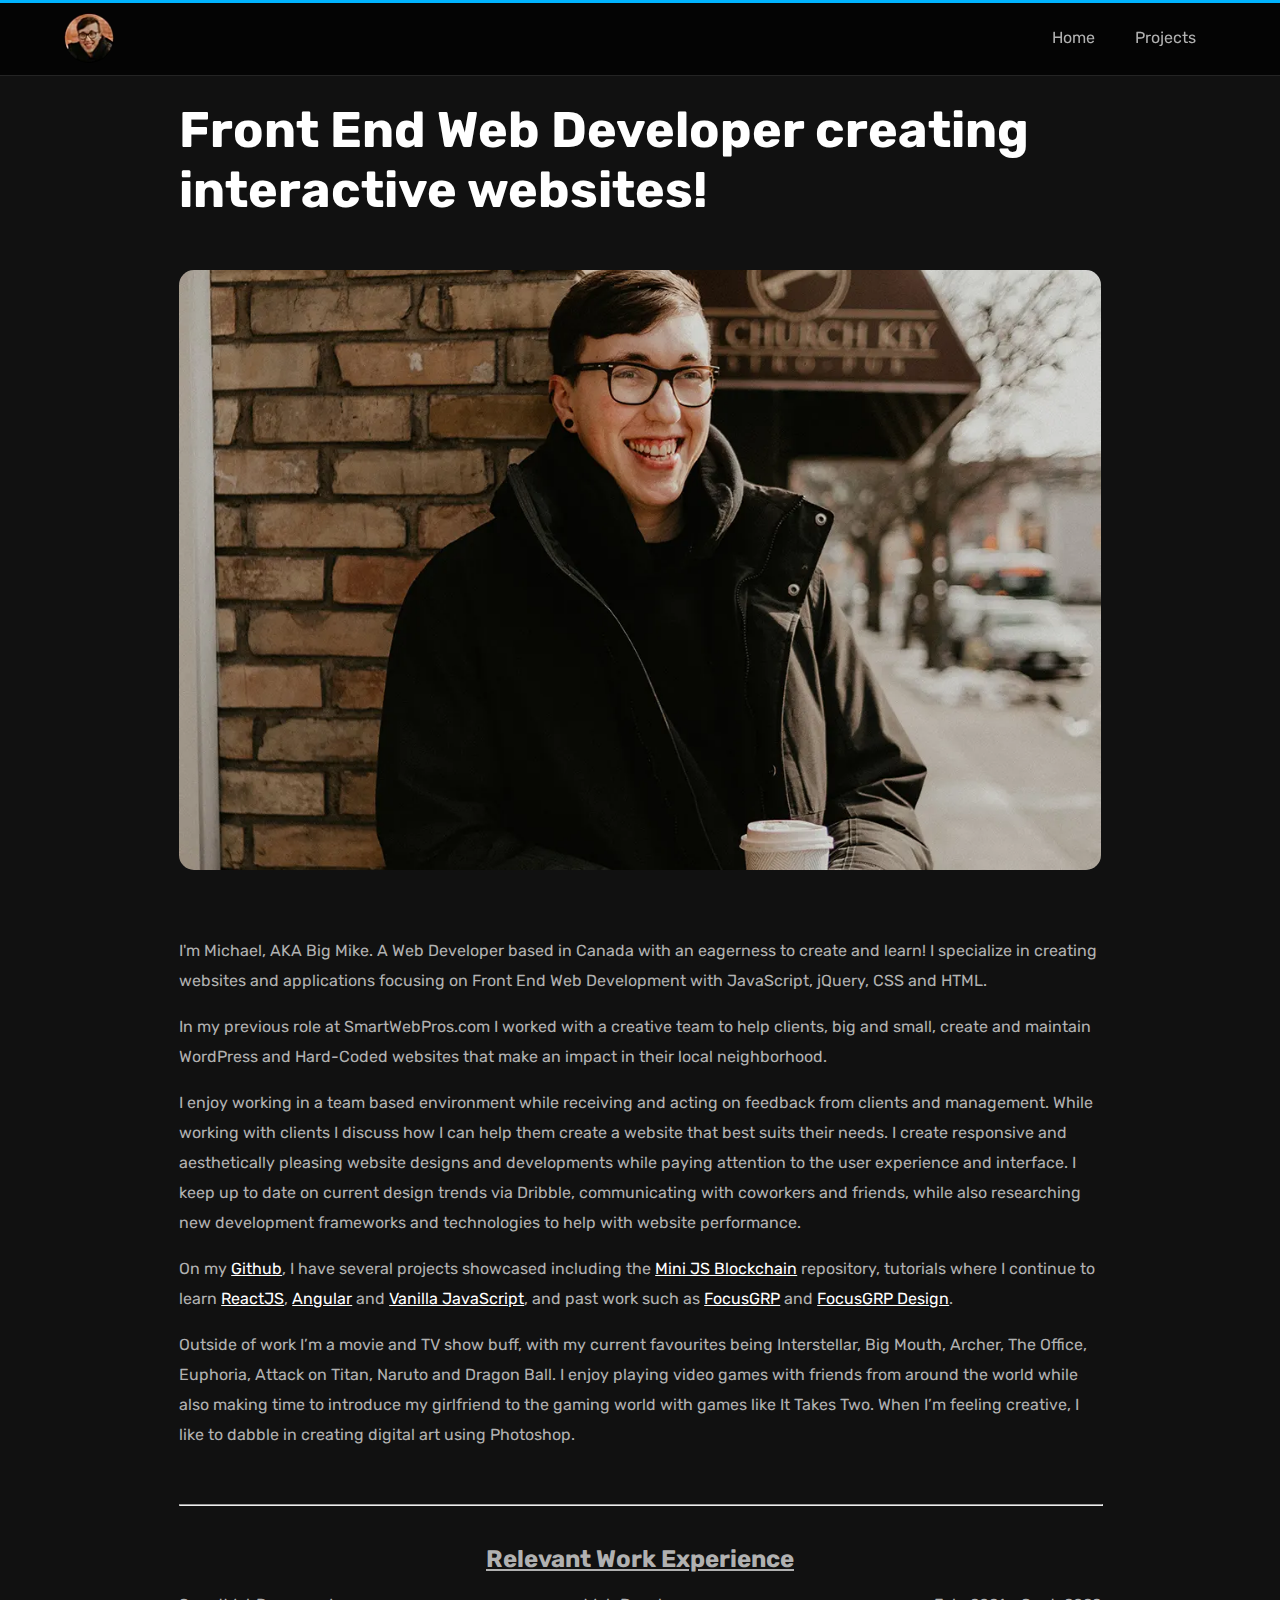
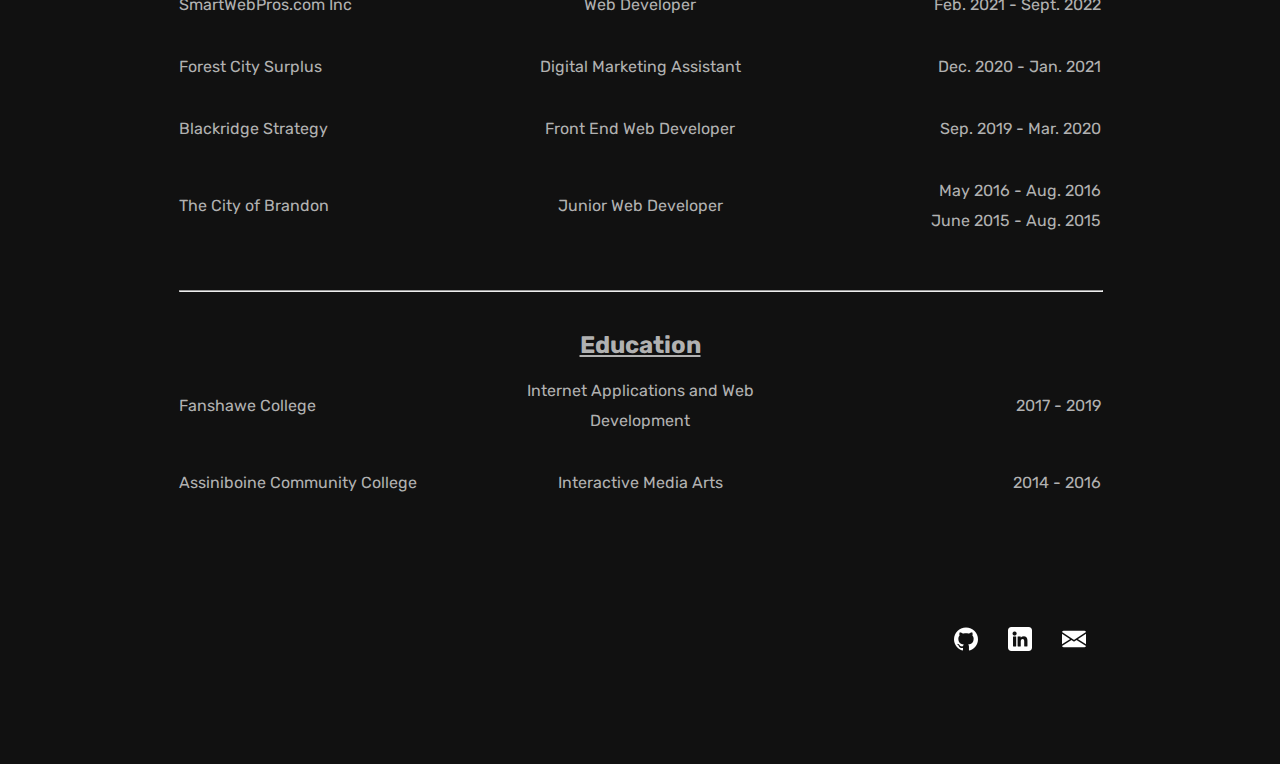
==== index.html @ b253d61d "first commit" ====
<!DOCTYPE html>
<html lang="en">
  <head>
    <meta charset="UTF-8" />
    <meta http-equiv="X-UA-Compatible" content="IE=edge" />
    <meta name="viewport" content="width=device-width, initial-scale=1.0" />
    <meta
      name="description"
      content="I'm Michael, AKA Big Mike. A Web Developer based in Canada with an eagerness to create and learn! I specialize in creating websites and applications focusing on Front End Web Development with JavaScript, jQuery, CSS and HTML."
    />
    <title>Michael Campbell - Portfolio</title>
    <link href="./css/style.css" rel="stylesheet" />
    <script
      src="https://cdnjs.cloudflare.com/ajax/libs/jquery/3.6.0/jquery.min.js"
      referrerpolicy="no-referrer"
    ></script>
    <script src="./js/lazysizes.min.js" async=""></script>
    <link rel="preconnect" href="https://fonts.googleapis.com" />
    <link rel="preconnect" href="https://fonts.gstatic.com" crossorigin />
    <link
      href="https://fonts.googleapis.com/css2?family=Rubik:ital,wght@0,300;0,400;1,300;1,400&display=swap"
      rel="stylesheet"
    />
    <!-- Global site tag (gtag.js) - Google Analytics -->
    <script
      async
      src="https://www.googletagmanager.com/gtag/js?id=G-WNG469M7Y8"
    ></script>
    <script>
      window.dataLayer = window.dataLayer || [];
      function gtag() {
        dataLayer.push(arguments);
      }
      gtag('js', new Date());

      gtag('config', 'G-WNG469M7Y8');
    </script>
  </head>
  <body>
    <div class="top-colour-line"></div>
    <div class="top-header">
      <a href="./">
        <img
          src="./imgs/profile-smol.webp"
          class="lazyload"
          alt="Michael Headshot"
        />
      </a>
      <nav class="main-menu">
        <a href="./">Home</a>
        <!-- <a href="about.html">About</a> -->
        <a href="projects.html">Projects</a>
      </nav>
    </div>
    <div class="main-wrapper">
      <div class="inner-wrapper">
        <div class="main-title">
          <h1>Front End Web Developer creating interactive websites!</h1>
        </div>
        <img
          class="about-img lazyload"
          src="./imgs/about-img-smoller.webp"
          alt="Picture of Michael"
        />
        <div class="body-text">
          <p>
            I'm Michael, AKA Big Mike. A Web Developer based in Canada with an
            eagerness to create and learn! I specialize in creating websites and
            applications focusing on Front End Web Development with JavaScript,
            jQuery, CSS and HTML.
          </p>
          <p>
            In my previous role at SmartWebPros.com I worked with a creative
            team to help clients, big and small, create and maintain WordPress
            and Hard-Coded websites that make an impact in their local
            neighborhood.
          </p>
          <p>
            I enjoy working in a team based environment while receiving and
            acting on feedback from clients and management. While working with
            clients I discuss how I can help them create a website that best
            suits their needs. I create responsive and aesthetically pleasing
            website designs and developments while paying attention to the user
            experience and interface. I keep up to date on current design trends
            via Dribble, communicating with coworkers and friends, while also
            researching new development frameworks and technologies to help with
            website performance.
          </p>
          <p>
            On my
            <a href="https://github.com/soupy96" target="_blank" rel="noopener"
              >Github</a
            >, I have several projects showcased including the
            <a
              href="https://github.com/soupy96/mini-js-blockchain"
              target="_blank"
              rel="noopener"
              >Mini JS Blockchain</a
            >
            repository, tutorials where I continue to learn
            <a
              href="https://github.com/soupy96/webbos-reactbegin"
              target="_blank"
              rel="noopener"
              >ReactJS</a
            >,
            <a
              href="https://github.com/soupy96/angular-app-MS"
              target="_blank"
              rel="noopener"
              >Angular</a
            >
            and
            <a
              href="https://github.com/soupy96/50-Projects-In-50-Days"
              target="_blank"
              rel="noopener"
              >Vanilla JavaScript</a
            >, and past work such as
            <a
              href="https://github.com/soupy96/focusgrp"
              target="_blank"
              rel="noopener"
              >FocusGRP</a
            >
            and
            <a
              href="https://github.com/soupy96/focusgrpdesign"
              target="_blank"
              rel="noopener"
              >FocusGRP Design</a
            >.
          </p>
          <p>
            Outside of work I’m a movie and TV show buff, with my current
            favourites being Interstellar, Big Mouth, Archer, The Office,
            Euphoria, Attack on Titan, Naruto and Dragon Ball. I enjoy playing
            video games with friends from around the world while also making
            time to introduce my girlfriend to the gaming world with games like
            It Takes Two. When I’m feeling creative, I like to dabble in
            creating digital art using Photoshop.
          </p>
          <br />
          <hr />
          <br />
          <div class="work">
            <h2>Relevant Work Experience</h2>
            <div class="history-sections">
              <p>SmartWebPros.com Inc</p>
              <p>Web Developer</p>
              <p>Feb. 2021 - Sept. 2022</p>
            </div>
            <div class="history-sections">
              <p>Forest City Surplus</p>
              <p>Digital Marketing Assistant</p>
              <p>Dec. 2020 - Jan. 2021</p>
            </div>
            <div class="history-sections">
              <p>Blackridge Strategy</p>
              <p>Front End Web Developer</p>
              <p>Sep. 2019 - Mar. 2020</p>
            </div>
            <div class="history-sections">
              <p>The City of Brandon</p>
              <p>Junior Web Developer</p>
              <p>May 2016 - Aug. 2016<br />June 2015 - Aug. 2015</p>
            </div>
          </div>
          <br />
          <hr />
          <br />
          <div class="school">
            <h2>Education</h2>
            <div class="history-sections">
              <p>Fanshawe College</p>
              <p>Internet Applications and Web Development</p>
              <p>2017 - 2019</p>
            </div>
            <div class="history-sections">
              <p>Assiniboine Community College</p>
              <p>Interactive Media Arts</p>
              <p>2014 - 2016</p>
            </div>
          </div>
        </div>
        <div class="footer">
          <div class="social-contact">
            <a href="https://github.com/soupy96" target="_blank" rel="noopener"
              ><img
                src="./imgs/github-w.webp"
                class="lazyload"
                alt="github icon"
            /></a>
            <a
              href="https://www.linkedin.com/in/michaelcampbell14/"
              target="_blank"
              rel="noopener"
              ><img
                src="./imgs/linkedin-w.webp"
                class="lazyload"
                alt="linkedin icon"
            /></a>
            <a href="mailto:michael.campbell14@gmail.com"
              ><img src="./imgs/email-w.webp" class="lazyload" alt="email icon"
            /></a>
          </div>
        </div>
      </div>
    </div>
  </body>
</html>
---- css/style.css ----
body {
    background-color: #111111;
    color: #b1b1b1;
    margin: 0px;
    padding: 0px;
    font-family: 'Rubik', sans-serif;
    background-attachment: fixed;
    line-height: 30px;
}

hr {
    width: 100%;
}

a {
    color: #ffffff;
    text-decoration: underline;
    cursor: pointer;
}

a:hover {
    color: #00b4ff;
}

h1 {
    width: 100%;
    margin: 0px;
    padding: 0px;
    line-height: 60px;
    font-size: 50px;
    color: #ffffff;
}

h2 {
    margin: 0px 20px 0px 0px;
    padding: 0px;
}

.work h2, .school h2 {
    margin: 0px;
    text-decoration: underline;
    text-align: center;
}

nav {
    list-style: none;
}

nav a {
    padding: 10px 20px;
    cursor: pointer;
    color: #b1b1b1;
    text-decoration: none;
}

nav a:hover {
    padding: 10px 20px;
    background-color: #2e2e2e;
    border-radius: 5px;
    color: #ffffff;
}

.top-header:before {
    content: '';
    position: absolute;
    top: 0px;
    left: 0;
    width: 100%;
    height: 3px;
    background-color: #00b4ff;
}

.top-header {
    width: 90%;
    height: 75px;
    display: flex;
    justify-content: space-between;
    align-items: center;
    border-bottom: 1px solid #242424;
    position: fixed;
    top: 0;
    background-color: #111111;
    padding: 0px 5%;
    background-color: rgba(0, 0, 0, .75);   
    backdrop-filter: blur(5px);
    -webkit-backdrop-filter: blur(5px);
    z-index: 1;
}

.top-header img {
    border-radius: 50%;
    width: 50px;
    display: flex;
    justify-content: center;
    align-items: center;
}

.main-menu {
    display: flex;
    justify-content: space-between;
    align-items: center;
}

.main-wrapper {
    width: 70%;
    padding: 0px 15%;
    margin-top: 100px;
    display: flex;
    justify-content: center;
    align-items: center;
}

.inner-wrapper {
    display: flex;
    justify-content: flex-start;
    align-items: center;
    flex-wrap: wrap;
    width: 80%;
}

.main-title {
    margin-bottom: 50px;
    width: 100%;
}

.social-contact {
    display: flex;
    justify-content: flex-end;
    align-items: center;
}

.social-contact a {
    padding: 10px;
    margin: 0px 5px;
}

.social-contact a:hover {
    background-color: #242424;
    border-radius: 10px;
}

.about-img {
    width: 100%;
    height: 600px;
    object-fit: cover;
    object-position: 40% 40%;
    border-radius: 15px;
    margin-bottom: 50px;
}

.work {
    width: 100%;
    display: flex;
    justify-content: flex-start;
    align-items: center;
    flex-wrap: wrap;
    flex-direction: column;
}

.school {
    width: 100%;
    display: flex;
    justify-content: flex-start;
    align-items: center;
    flex-wrap: wrap;
    flex-direction: column;
}

.svg-divider {
    width: 100%;
    display: flex;
    justify-content: center;
    align-items: center;
    margin: 100px 0px;
}

svg {
    width: 12.5px;
    filter: invert(79%) sepia(0%) saturate(352%) hue-rotate(227deg) brightness(93%) contrast(83%);
    padding: 0px 10px;
    z-index: 0;
}

svg:hover {
    filter: invert(53%) sepia(31%) saturate(6037%) hue-rotate(170deg) brightness(108%) contrast(103%);
}


.work h1, .school h1 {
    text-decoration: underline;
}

.history-sections {
    width:100%;
    display: flex;
    justify-content: space-between;
    align-items: center;
    flex-direction: row;
}

.history-sections p {
    width: 33%;
}

.history-sections p:first-child {
    text-align: left;
}

.history-sections p:nth-child(2) {
    text-align: center;
}

.history-sections p:nth-child(3) {
    text-align: right;
}

.project-box {
    width: 100%;
    display: flex;
    flex-direction: row;
    justify-content: space-evenly;
    align-items: center;
    margin-top: 50px;
}

.project-box-reverse {
    width: 100%;
    display: flex;
    flex-direction: row-reverse;
    justify-content: space-evenly;
    align-items: center;
    margin-top: 50px;
}

.project-img-box {
    width: 75%;
}

.project-box img, .project-box-reverse img {
    width: 100%;
    border-radius: 15px;
}

.project-inner {
    width: 75%;
    margin: 0px 5%;
    padding: 50px 0px;
    display: flex;
    flex-direction: column;
    justify-content: center;
    align-items: center;
}

.project-inner p {
    margin: 20px 0px;
}

.project-inner a {
    background-color: #2e2e2e;
    border: 1px solid #b1b1b1;
    text-decoration: none;
    border-radius: 15px;
    padding: 10px 20px;
    display: flex;
    flex-direction: row;
    justify-content: space-between;
    align-items: center;
}

.project-inner a:hover {
    color: #ffffff;
    background-color: #242424;
}

.project-inner a img {
    border-radius: 0px;
    padding: 0px 10px;
    width: 20px;
}

.title {
    flex-direction: row;
    display: flex;
    width: 100%;
    align-items: center;
}

.in-progress {
    background-color: #383838;
    border-radius: 25px;
    padding: 0px 20px;
    text-align: center;
}

.project-links {
    display: flex;
    width: 100%;
    justify-content: space-evenly;
    align-items: center;
    flex-direction: row;
}

.footer {
    height: 150px;
    width: 100%;
    display: flex;
    justify-content: flex-end;
    align-items: center;
    margin: 50px 0px;
}

.footer img {
    display: flex;
    justify-content: center;
    align-items: center;
}

.stack-lang {
    width: 100%;
    display: flex;
    flex-wrap: wrap;
    flex-direction: row;
    justify-content: space-evenly;
    align-items: center;
    margin: 30px auto;
}

.stack-lang img {
    width: 35px;
    height: 35px;
    border-radius: 3px;
    background-color: #ffffff;
    padding: 3px;
}

@media only screen and (max-width: 1600px) {
    .main-wrapper {
        width: 90%;
        padding: 0px 5%;
    }
    
    .inner-wrapper {
        width: 80%;
    }
}

@media only screen and (max-width: 1000px) {
    .project-box, .project-box-reverse {
        flex-direction: column;
    }
}

@media only screen and (max-width: 900px) {
    .main-wrapper {
        width: 80%;
        padding: 0px 10%;
    }

    .inner-wrapper {
        width: 100%;
    }
}

@media only screen and (max-width: 760px) {
    .history-sections {
        justify-content: flex-start;
        align-items: center;
        flex-direction: column;
        margin: 20px 0px;
        text-align: center;
    }

    .history-sections p {
        margin: 5px 0px;
    }

    .title {
        flex-direction: column;
        align-items: flex-start;
    }

    .title h2 {
        margin-bottom: 10px;
    }
}

@media only screen and (max-width: 620px) {
    .main-wrapper {
        margin-top: 20px;
    }

    h1 {
        font-size: 50px;
        line-height: 60px;
    }
    
    .top-header:before {
        height: 1px;
    }
    
    .top-header {
        bottom: 0;
        top: auto;
    }

    .project-inner a {
        justify-content: center;
        align-items: center;
    }

    .history-sections p {
        width: 100%;
    }

    .history-sections p:first-child, .history-sections p:nth-child(2), .history-sections p:nth-child(3) {
        text-align: center;
    }
}

@media only screen and (max-width: 425px) {
    .project-img-box, .project-inner {
        width: 100%;
    }

    .project-links {
        flex-direction: column;
    }

    .project-links a:first-child {
        margin-bottom: 20px;
    }
}
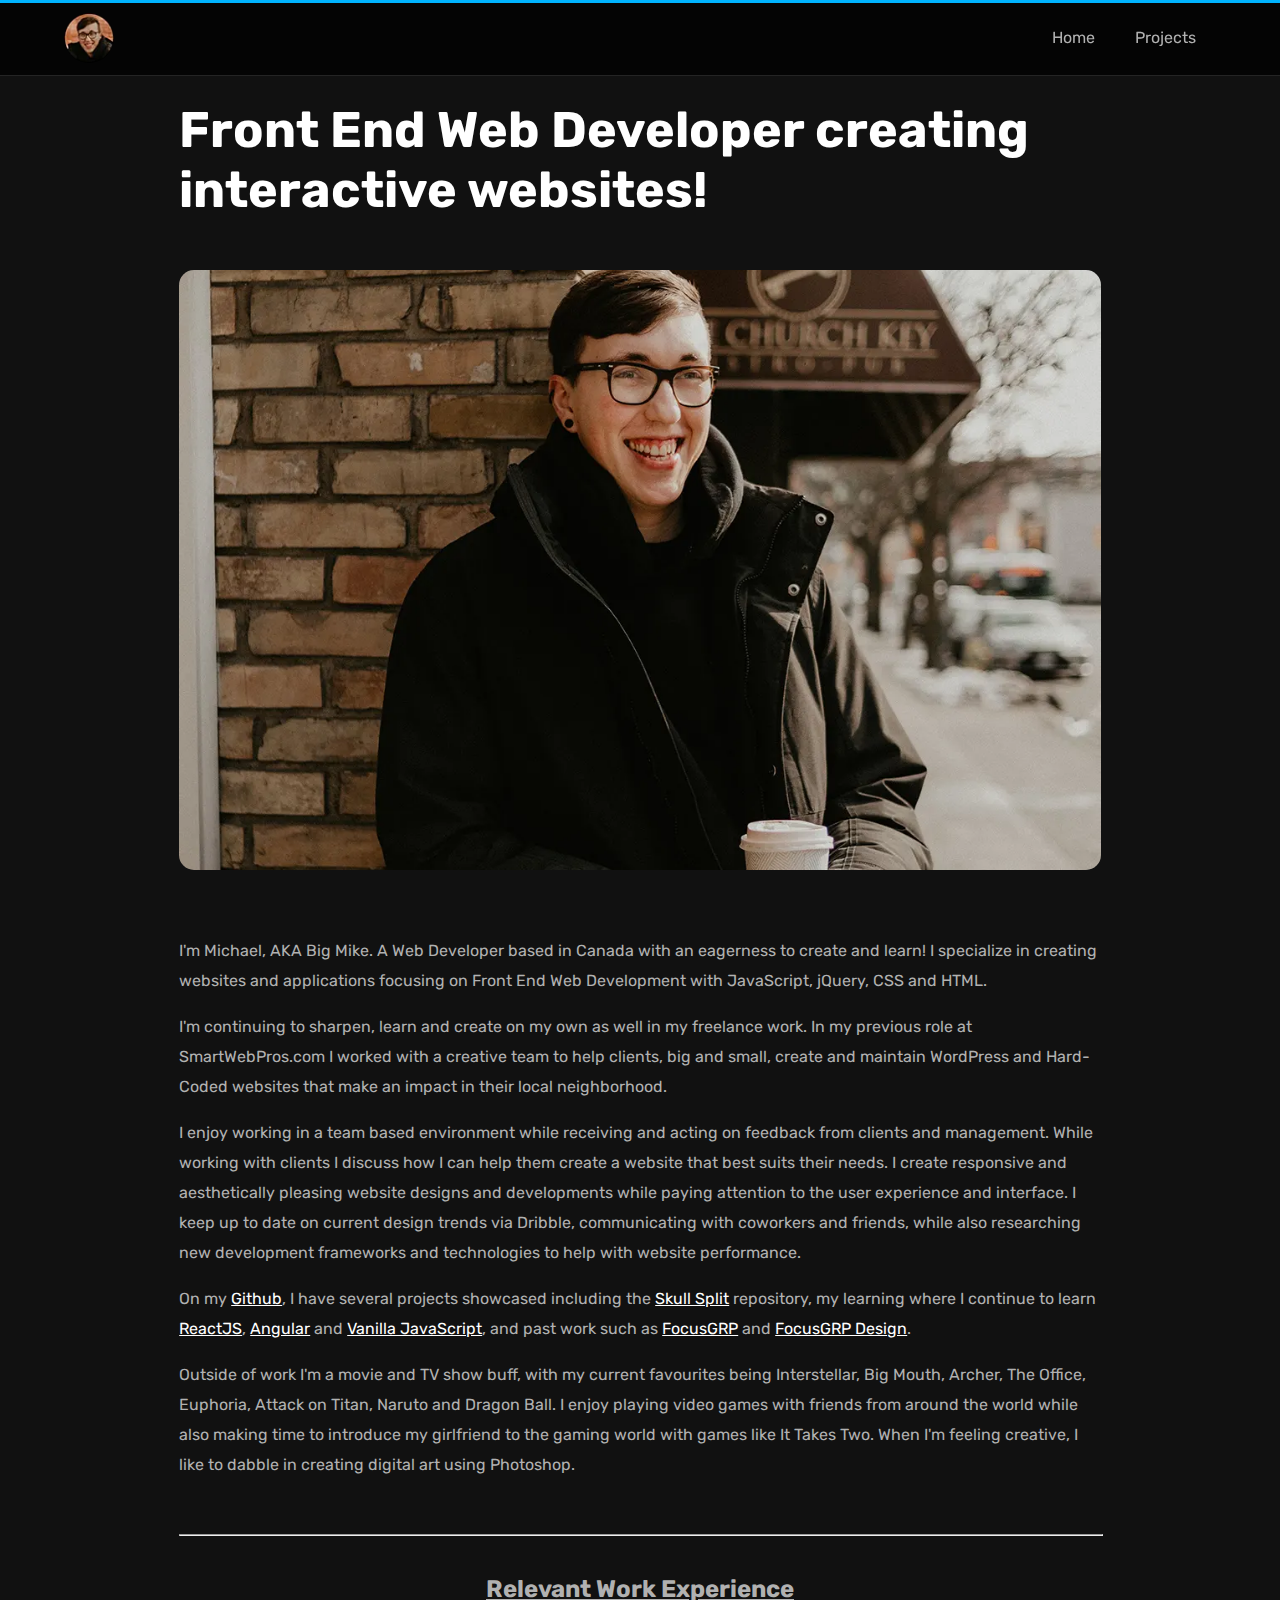
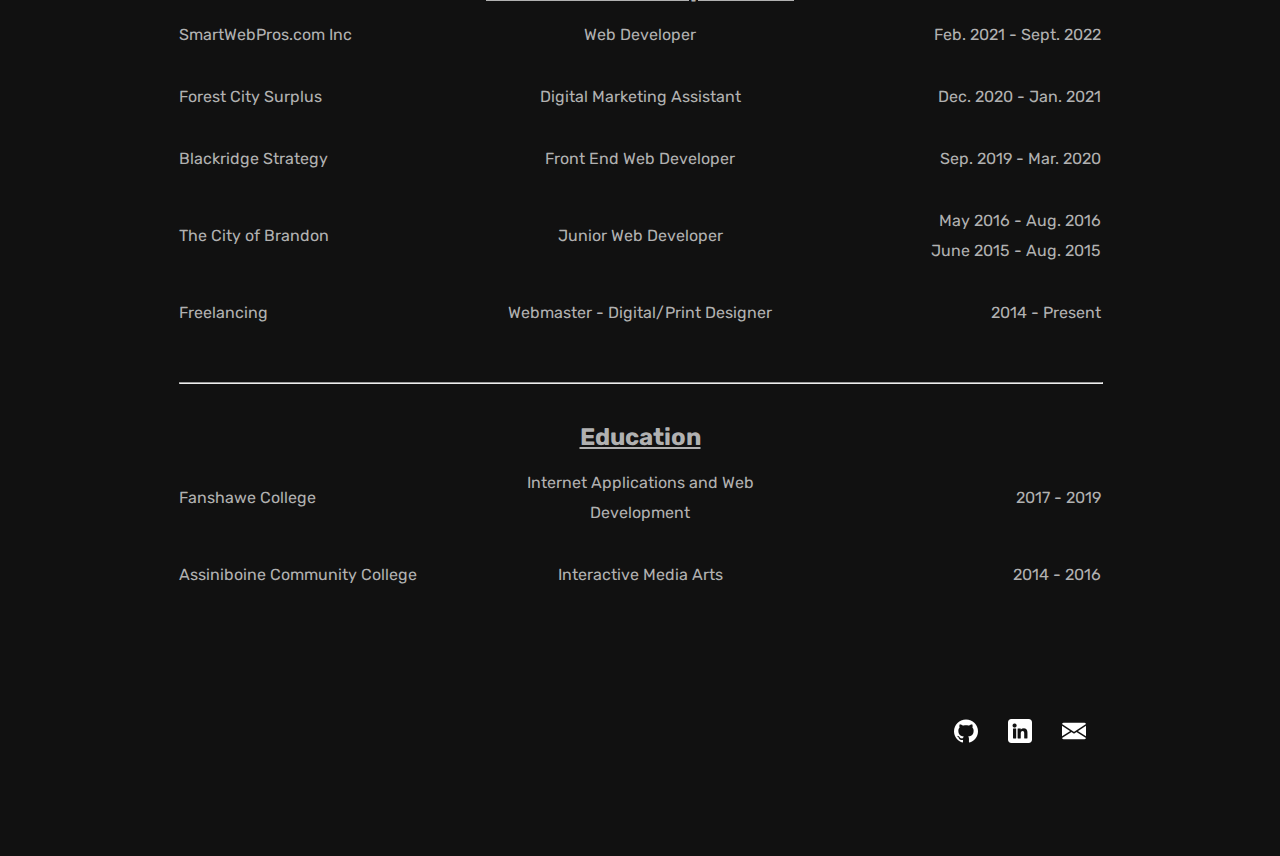
==== commit 07275abe: "CHORE adding my skull split to my projects page and updating the rest of the website" ====
--- a/index.html
+++ b/index.html
@@ -70,10 +70,11 @@
             jQuery, CSS and HTML.
           </p>
           <p>
-            In my previous role at SmartWebPros.com I worked with a creative
-            team to help clients, big and small, create and maintain WordPress
-            and Hard-Coded websites that make an impact in their local
-            neighborhood.
+            I'm continuing to sharpen, learn and create on my own as well in my
+            freelance work. In my previous role at SmartWebPros.com I worked
+            with a creative team to help clients, big and small, create and
+            maintain WordPress and Hard-Coded websites that make an impact in
+            their local neighborhood.
           </p>
           <p>
             I enjoy working in a team based environment while receiving and
@@ -92,14 +93,14 @@
               >Github</a
             >, I have several projects showcased including the
             <a
-              href="https://github.com/soupy96/mini-js-blockchain"
-              target="_blank"
-              rel="noopener"
-              >Mini JS Blockchain</a
+              href="https://github.com/soupy96/skull-split"
+              target="_blank"
+              rel="noopener"
+              >Skull Split</a
             >
-            repository, tutorials where I continue to learn
-            <a
-              href="https://github.com/soupy96/webbos-reactbegin"
+            repository, my learning where I continue to learn
+            <a
+              href="https://github.com/soupy96?tab=repositories&q=react&type=&language=&sort="
               target="_blank"
               rel="noopener"
               >ReactJS</a
@@ -132,12 +133,12 @@
             >.
           </p>
           <p>
-            Outside of work I’m a movie and TV show buff, with my current
+            Outside of work I'm a movie and TV show buff, with my current
             favourites being Interstellar, Big Mouth, Archer, The Office,
             Euphoria, Attack on Titan, Naruto and Dragon Ball. I enjoy playing
             video games with friends from around the world while also making
             time to introduce my girlfriend to the gaming world with games like
-            It Takes Two. When I’m feeling creative, I like to dabble in
+            It Takes Two. When I'm feeling creative, I like to dabble in
             creating digital art using Photoshop.
           </p>
           <br />
@@ -164,6 +165,11 @@
               <p>The City of Brandon</p>
               <p>Junior Web Developer</p>
               <p>May 2016 - Aug. 2016<br />June 2015 - Aug. 2015</p>
+            </div>
+            <div class="history-sections">
+              <p>Freelancing</p>
+              <p>Webmaster - Digital/Print Designer</p>
+              <p>2014 - Present</p>
             </div>
           </div>
           <br />
